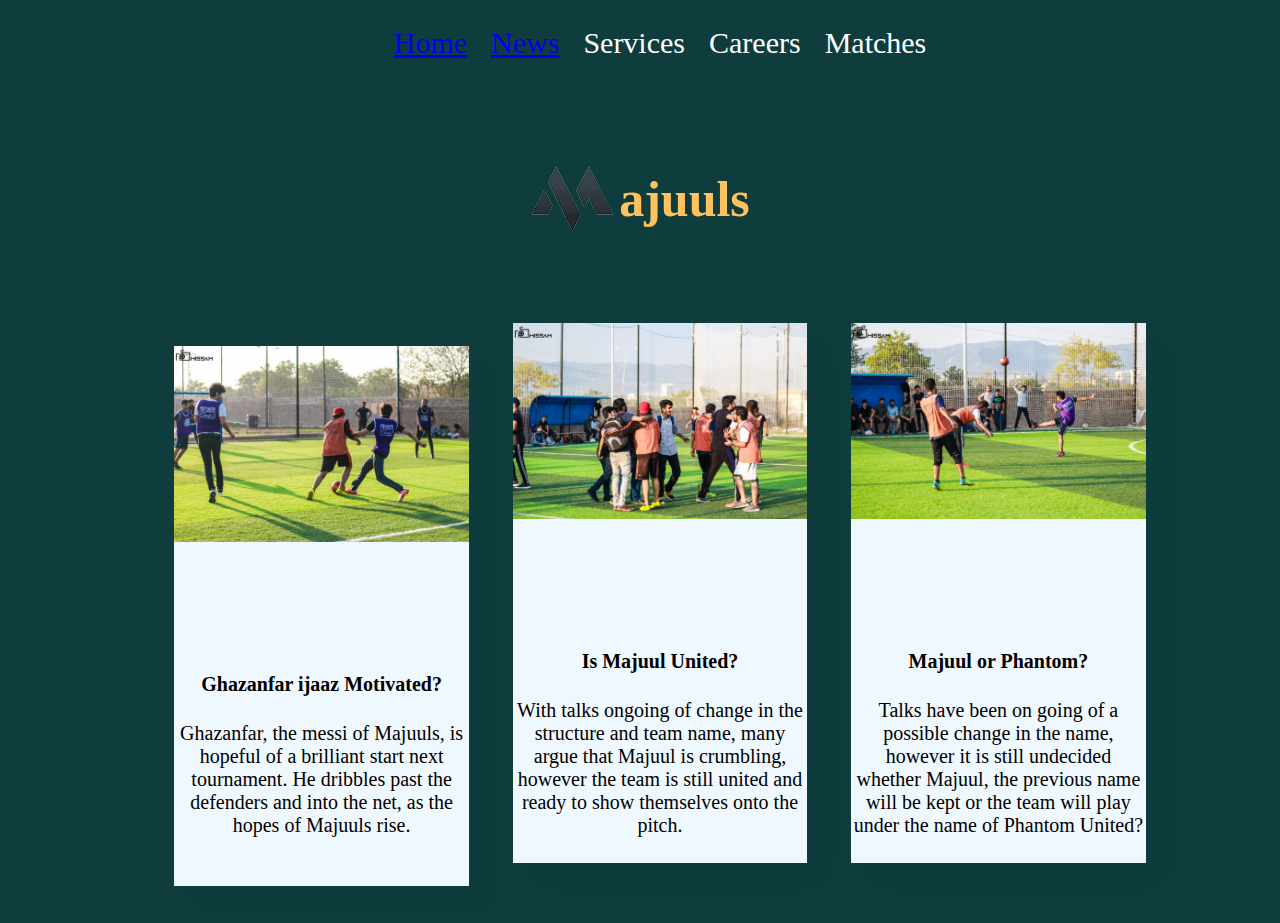
==== news.html @ 2002b89e "Add files via upload" ====
<!DOCTYPE html>
<html lang="en">
<head>
    <meta charset="UTF-8">
    <meta http-equiv="X-UA-Compatible" content="IE=edge">
    <meta name="viewport" content="width=device-width, initial-scale=1.0">
    <link rel="stylesheet" href="CSS-My Site/style.css">
    <title>Majuul</title>
</head>
<body>
    <div class="navbar">
        <ul>
            <li> <a href="index.html">Home</a></li>
            <li> <a href="news.html">News</a></li>
            <li>Services</li>
            <li>Careers</li>
            <li>Matches</li>
        </ul>
        <div class ="top-section" >
            <img class ="Majuul" src="Majuul.png" alt="Majuul">
            <h1 class="Majuul-title">ajuuls</h1>
            
           </div>
    </div>
   <div class="Middle-Section">
    <div class="headlines">
    <div class="image">
    <img class ="jezzi" src="images/Jezzi.jpg" alt="Jezzi">  
    </div>
    <div class="text">
        <h4>Ghazanfar ijaaz Motivated?</h4>
      </div>
      <div class="para">
        <p>
          Ghazanfar, the messi of Majuuls, is hopeful of a brilliant start next tournament.
          He dribbles past the defenders and into the net, as the hopes of Majuuls rise.
        </p>
      </div>

    </div>
    <div class="headlines">
        <div class="image">
        <img class ="jezzi" src="images/faizan.jpg" alt="Jezzi">  
        </div>
        <div class="text">
            <h4>Is Majuul United?</h4>
          </div>
          <div class="para">
            <p>
             With talks ongoing of change in the structure and team name, many argue that
             Majuul is crumbling, however the team is still united and ready to show themselves onto the pitch.
            </p>
          </div>
    
        </div>
        <div class="headlines">
            <div class="image">
            <img class ="jezzi" src="images/ehsaan-zaryab.jpg" alt="Jezzi">  
            </div>
            <div class="text">
          <h4>Majuul or Phantom?</h4>
        </div>
        <div class="para">
          <p>
           Talks have been on going of a possible change in the name, however it is still
           undecided whether Majuul, the previous name will be kept or the team will play 
           under the name of Phantom United?
          </p>
        </div>
        
            </div>
           
    
</div>
   
    
</body>
</html>
---- CSS-My Site/style.css ----
body{
    
    background-color:rgb(15, 61, 62);
    color: white;
    text-align: center;
    margin: 0px;
}

li{
    
    display: inline-block;
    padding: 10px;
    font-size: 30px;
}

li:hover, :active {
    color:rgb(226, 220, 200);
}


.Majuul{
   
    margin-left: auto;
    margin-right: auto;
    padding-top: 0px;
    display: inline-block;
    
  
   
}
.Majuul-title{
    font-size: 50px;
    font-family: "Times New Roman", Times, serif;
    color:rgb(254, 194, 96);
    text-align: center;
    padding-top: 0px;
    padding-bottom: 0px;
    margin-top: 0px;
    margin-bottom: 0px;
    display: inline-block;
    position: relative;
    bottom: 95px;
    right: 70px;

}

.top-section{
    position: relative;
}

.Team{
    width:100%;
    height: 20%;
  
}

.desc{
    position: absolute;
    bottom: 20px;
    top: 300px;
    left:300px;
    font-size: 50px;
    color:rgb(15, 61, 62) ;
}

.Team-Pic{
    position: relative;
}

.headlines{
    width: 23%;
    height: 90%;
    margin-left: 40px;
    margin-right: 0px;
    display: inline-block;
    background-color: aliceblue;
    color:black;
    padding: 0px;
    box-shadow: 20px 20px 30px rgba(0,0,0,0.02);
    transition: 0.2s ease;
}

.headlines:hover{
    box-shadow: 20px 20px 30px rgba(0,0,0,0.2);
    transform: scale(1.1);
}

.image{
    width: 100%;
    height: 300px;
    margin-bottom: 0px;
}


.text{
   margin-top: 0px;
    margin-bottom: 0px;
    font-weight: bold;
    text-align: center;
    font-size: 20px;
}

img{
    max-width: 100%;
    margin-bottom: 0px;
    max-height: 100%;
    
}

.Middle-Section{
    height: 600px;
}

.para{
    margin-top: 20px;
    font-size: 20px;
}
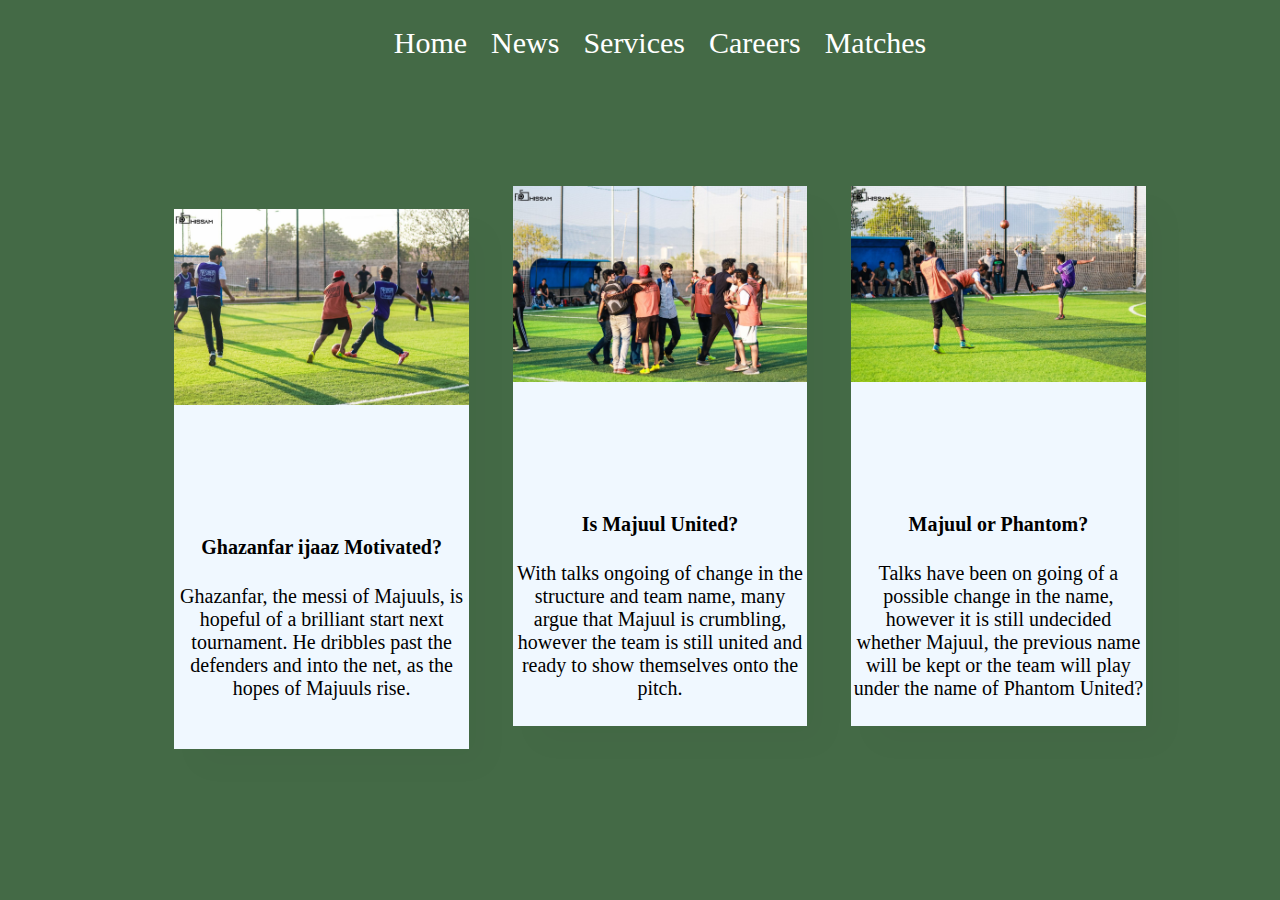
==== commit e7d7968a: "Add files via upload" ====
--- a/news.html
+++ b/news.html
@@ -17,8 +17,8 @@
             <li>Matches</li>
         </ul>
         <div class ="top-section" >
-            <img class ="Majuul" src="Majuul.png" alt="Majuul">
-            <h1 class="Majuul-title">ajuuls</h1>
+           
+            
             
            </div>
     </div>
--- a/CSS-My Site/style.css
+++ b/CSS-My Site/style.css
@@ -1,22 +1,37 @@
 body{
     
-    background-color:rgb(15, 61, 62);
+    background-color:rgb(68, 106, 70);
     color: white;
     text-align: center;
     margin: 0px;
 }
 
-li{
+li {
     
     display: inline-block;
     padding: 10px;
     font-size: 30px;
+    text-decoration: none;
+    color: white;
 }
 
-li:hover, :active {
-    color:rgb(226, 220, 200);
+li a{
+    text-decoration: none;
+    color: white
 }
 
+
+
+li a:hover{
+    color: gold;
+    text-decoration: none;
+}
+
+li a:active{
+    color: gold;
+    text-decoration: none;
+    
+}
 
 .Majuul{
    
@@ -28,7 +43,7 @@
   
    
 }
-.Majuul-title{
+/* .Majuul-title{
     font-size: 50px;
     font-family: "Times New Roman", Times, serif;
     color:rgb(254, 194, 96);
@@ -42,10 +57,16 @@
     bottom: 95px;
     right: 70px;
 
-}
+} */
 
 .top-section{
     position: relative;
+    margin-top: 0px;
+    margin-bottom: 0px;
+    height: 100px;
+    font-size: 30px;
+    font-family: "Times New Roman", Times, serif;
+    color: rgb(176, 152, 15);
 }
 
 .Team{
@@ -114,4 +135,15 @@
 .para{
     margin-top: 20px;
     font-size: 20px;
-}+}
+
+.Majuul{
+  position: absolute;
+  margin-left: -700px;
+  margin-bottom: 50px;
+  margin-top: -70px;
+  height: 200px;
+
+   
+}
+
